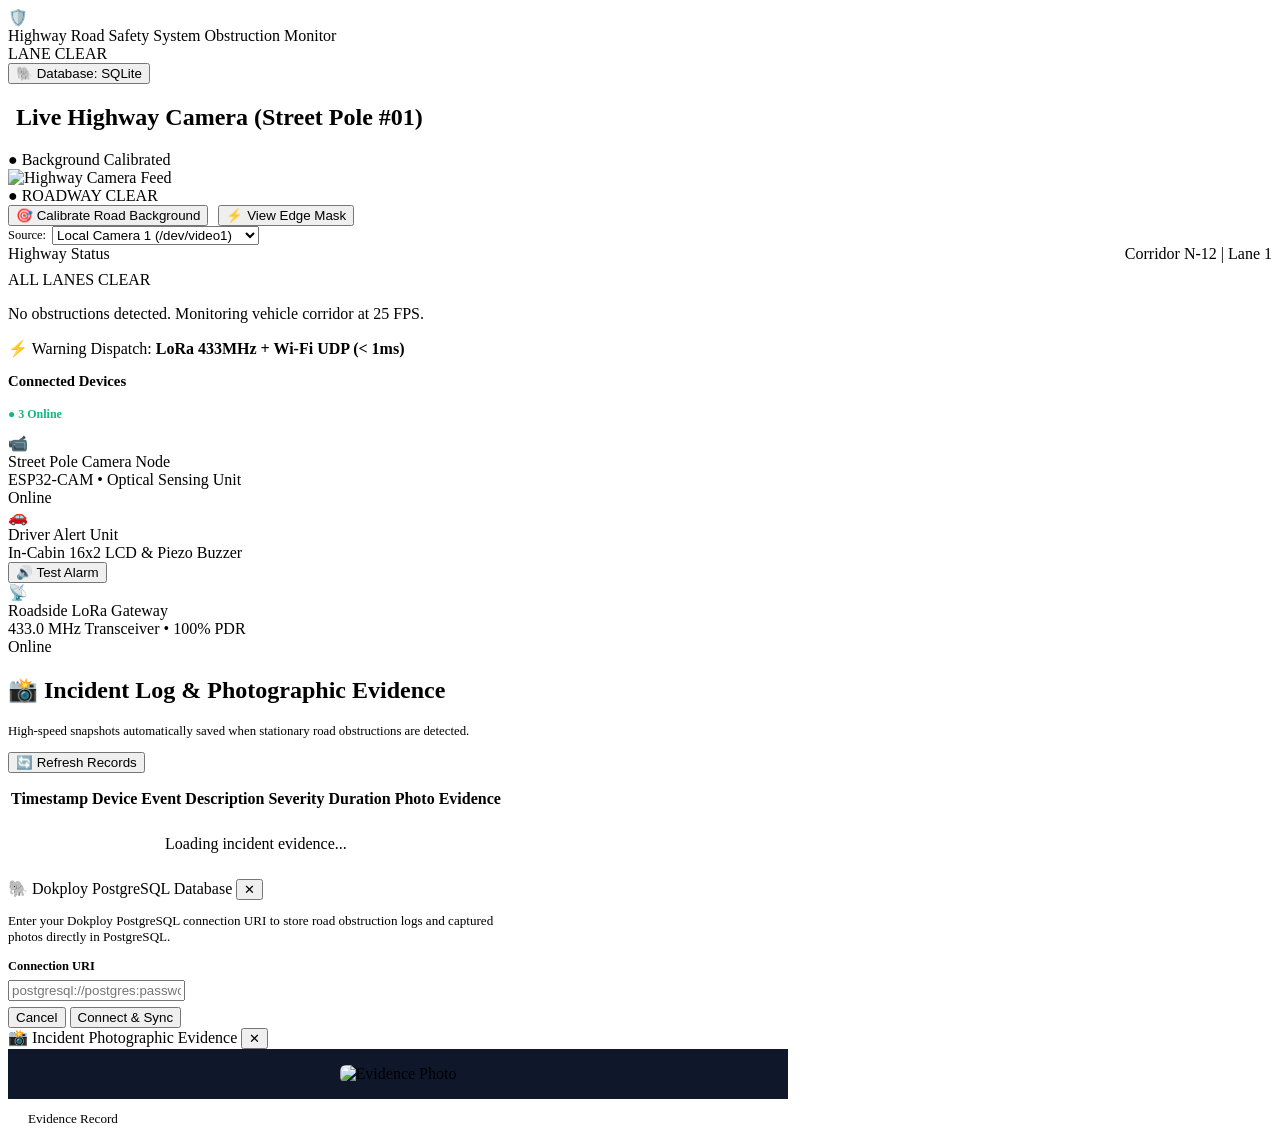
==== iot_management_app/frontend/index.html @ 97e79fa4 "Add smart IoT highway road obstruction system with minimalist white dashboard, ESP32-CAM streamer, a" ====
<!DOCTYPE html>
<html lang="en">
<head>
    <meta charset="UTF-8">
    <meta name="viewport" content="width=device-width, initial-scale=1.0">
    <title>Highway Road Safety System</title>
    <link rel="stylesheet" href="/css/style.css">
</head>
<body>

    <!-- ================= SIMPLE TOPBAR ================= -->
    <nav class="navbar">
        <div class="brand-section">
            <div class="brand-logo">🛡️</div>
            <div>
                <span class="brand-name">Highway Road Safety System</span>
                <span class="brand-badge">Obstruction Monitor</span>
            </div>
        </div>

        <div class="nav-actions">
            <!-- Road Status Pill -->
            <div id="systemStatusPill" class="status-pill status-pill-clear">
                <span class="pulse-dot-green"></span>
                <span id="systemStatusText">LANE CLEAR</span>
            </div>

            <!-- Dokploy DB Button -->
            <button id="dbStatusBtn" class="btn-subtle" onclick="openDbModal()">
                🐘 <span id="dbStatusLabel">Database: SQLite</span>
            </button>
        </div>
    </nav>

    <!-- ================= MAIN UNIFIED DASHBOARD ================= -->
    <main class="main-content">

        <!-- Top Grid: Live Camera + Road Status & Devices -->
        <div class="dashboard-grid">

            <!-- LEFT: Live Camera Stream & Simple Background Calibration -->
            <div class="card camera-card">
                <div class="card-header">
                    <div style="display: flex; align-items: center; gap: 8px;">
                        <span class="pulse-dot-green"></span>
                        <h2 class="card-title">Live Highway Camera (Street Pole #01)</h2>
                    </div>
                    <span id="calibBadge" class="calib-badge">● Background Calibrated</span>
                </div>

                <!-- Video Viewport -->
                <div class="video-frame-container">
                    <img id="liveVideoFeed" src="/api/camera/stream?view=live" alt="Highway Camera Feed">
                    
                    <!-- Subtle Alert Banner overlay on video -->
                    <div id="videoOverlayBanner" class="video-overlay-banner banner-clear">
                        ● ROADWAY CLEAR
                    </div>
                </div>

                <!-- Simple Camera Controls (Just 2 clean actions) -->
                <div class="camera-actions-bar">
                    <div style="display: flex; align-items: center; gap: 10px;">
                        <!-- One-Click Road Calibration -->
                        <button class="btn-primary" onclick="calibrateRoadBackground()" title="Locks the current road view as the clean baseline">
                            🎯 Calibrate Road Background
                        </button>

                        <button class="btn-subtle" onclick="toggleEdgeMask()" id="maskToggleBtn">
                            ⚡ View Edge Mask
                        </button>
                    </div>

                    <!-- Simple Camera Source Dropdown -->
                    <div style="display: flex; align-items: center; gap: 6px;">
                        <span style="font-size: 0.78rem; color: var(--text-muted);">Source:</span>
                        <select id="cameraSourceSelect" class="clean-select" onchange="changeCameraSource(this.value)">
                            <option value="1">Local Camera 1 (/dev/video1)</option>
                            <option value="http://10.19.102.50:81/stream">ESP32-CAM (Hotspot Stream)</option>
                            <option value="demo">Simulated Highway Pole CCTV</option>
                        </select>
                    </div>
                </div>
            </div>

            <!-- RIGHT: Alert Status & Connected Hardware -->
            <div class="side-col">
                
                <!-- Alert Overview Card -->
                <div class="card alert-summary-card" id="hazardCard">
                    <div style="display: flex; justify-content: space-between; align-items: center; margin-bottom: 8px;">
                        <span class="sec-label">Highway Status</span>
                        <span class="sec-tag">Corridor N-12 | Lane 1</span>
                    </div>
                    <div class="hazard-state-title" id="hazardTitle">ALL LANES CLEAR</div>
                    <p class="hazard-state-desc" id="hazardDesc">No obstructions detected. Monitoring vehicle corridor at 25 FPS.</p>
                    
                    <div class="dispatch-pill">
                        ⚡ Warning Dispatch: <strong>LoRa 433MHz + Wi-Fi UDP (< 1ms)</strong>
                    </div>
                </div>

                <!-- Connected Hardware Cards (Simple & Clear) -->
                <div class="card devices-summary-card">
                    <div class="card-header" style="margin-bottom: 12px; padding: 0;">
                        <h3 class="card-title" style="font-size: 0.92rem;">Connected Devices</h3>
                        <span style="font-size: 0.75rem; color: #10b981; font-weight: 600;">● 3 Online</span>
                    </div>

                    <div class="device-row">
                        <div class="dev-icon">📹</div>
                        <div class="dev-info">
                            <div class="dev-name">Street Pole Camera Node</div>
                            <div class="dev-sub">ESP32-CAM • Optical Sensing Unit</div>
                        </div>
                        <span class="status-dot online">Online</span>
                    </div>

                    <div class="device-row">
                        <div class="dev-icon">🚗</div>
                        <div class="dev-info">
                            <div class="dev-name">Driver Alert Unit</div>
                            <div class="dev-sub">In-Cabin 16x2 LCD & Piezo Buzzer</div>
                        </div>
                        <button class="btn-test" onclick="testDriverAlarm()">🔊 Test Alarm</button>
                    </div>

                    <div class="device-row">
                        <div class="dev-icon">📡</div>
                        <div class="dev-info">
                            <div class="dev-name">Roadside LoRa Gateway</div>
                            <div class="dev-sub">433.0 MHz Transceiver • 100% PDR</div>
                        </div>
                        <span class="status-dot online">Online</span>
                    </div>
                </div>

            </div>

        </div>

        <!-- Bottom Section: Photographic Incident Evidence (Clean Table) -->
        <div class="card" style="margin-top: 20px;">
            <div class="card-header" style="border-bottom: 1px solid var(--border-color); padding-bottom: 14px;">
                <div>
                    <h2 class="card-title">📸 Incident Log & Photographic Evidence</h2>
                    <p style="font-size: 0.8rem; color: var(--text-muted); margin-top: 2px;">
                        High-speed snapshots automatically saved when stationary road obstructions are detected.
                    </p>
                </div>
                <button class="btn-subtle" onclick="fetchLogs()">🔄 Refresh Records</button>
            </div>

            <div class="table-wrapper">
                <table class="clean-table">
                    <thead>
                        <tr>
                            <th>Timestamp</th>
                            <th>Device</th>
                            <th>Event Description</th>
                            <th>Severity</th>
                            <th>Duration</th>
                            <th>Photo Evidence</th>
                        </tr>
                    </thead>
                    <tbody id="logsTbody">
                        <tr><td colspan="6" style="text-align: center; color: var(--text-muted); padding: 24px;">Loading incident evidence...</td></tr>
                    </tbody>
                </table>
            </div>
        </div>

    </main>

    <!-- ================= DOKPLOY POSTGRESQL MODAL ================= -->
    <div id="dbModal" class="modal-backdrop">
        <div class="modal-card" style="max-width: 520px;">
            <div class="modal-header">
                <span class="modal-title">🐘 Dokploy PostgreSQL Database</span>
                <button class="btn-close" onclick="closeDbModal()">✕</button>
            </div>
            <div class="modal-body">
                <p style="font-size: 0.82rem; color: var(--text-secondary); margin-bottom: 14px;">
                    Enter your Dokploy PostgreSQL connection URI to store road obstruction logs and captured photos directly in PostgreSQL.
                </p>
                <label style="font-size: 0.78rem; font-weight: 600; color: var(--text-secondary); display: block; margin-bottom: 6px;">
                    Connection URI
                </label>
                <input type="text" id="dbUriInput" class="clean-input" placeholder="postgresql://postgres:password@your-dokploy-host:5432/road_db">
                <span id="dbModalStatus" style="font-size: 0.78rem; margin-top: 6px; display: block;"></span>
            </div>
            <div class="modal-footer">
                <button class="btn-subtle" onclick="closeDbModal()">Cancel</button>
                <button class="btn-primary" onclick="connectDokployDatabase()">Connect & Sync</button>
            </div>
        </div>
    </div>

    <!-- ================= PHOTO LIGHTBOX MODAL ================= -->
    <div id="photoModal" class="modal-backdrop">
        <div class="modal-card" style="max-width: 780px;">
            <div class="modal-header">
                <span class="modal-title">📸 Incident Photographic Evidence</span>
                <button class="btn-close" onclick="closePhotoModal()">✕</button>
            </div>
            <div class="modal-body" style="text-align: center; background: #0f172a; padding: 16px;">
                <img id="photoModalImg" src="" alt="Evidence Photo" style="max-width: 100%; max-height: 480px; object-fit: contain; border-radius: 6px;">
            </div>
            <div style="padding: 12px 20px; font-size: 0.82rem; color: var(--text-secondary); font-family: var(--font-mono);" id="photoModalCaption">
                Evidence Record
            </div>
        </div>
    </div>

    <!-- Application Script -->
    <script src="/js/app.js"></script>
</body>
</html>
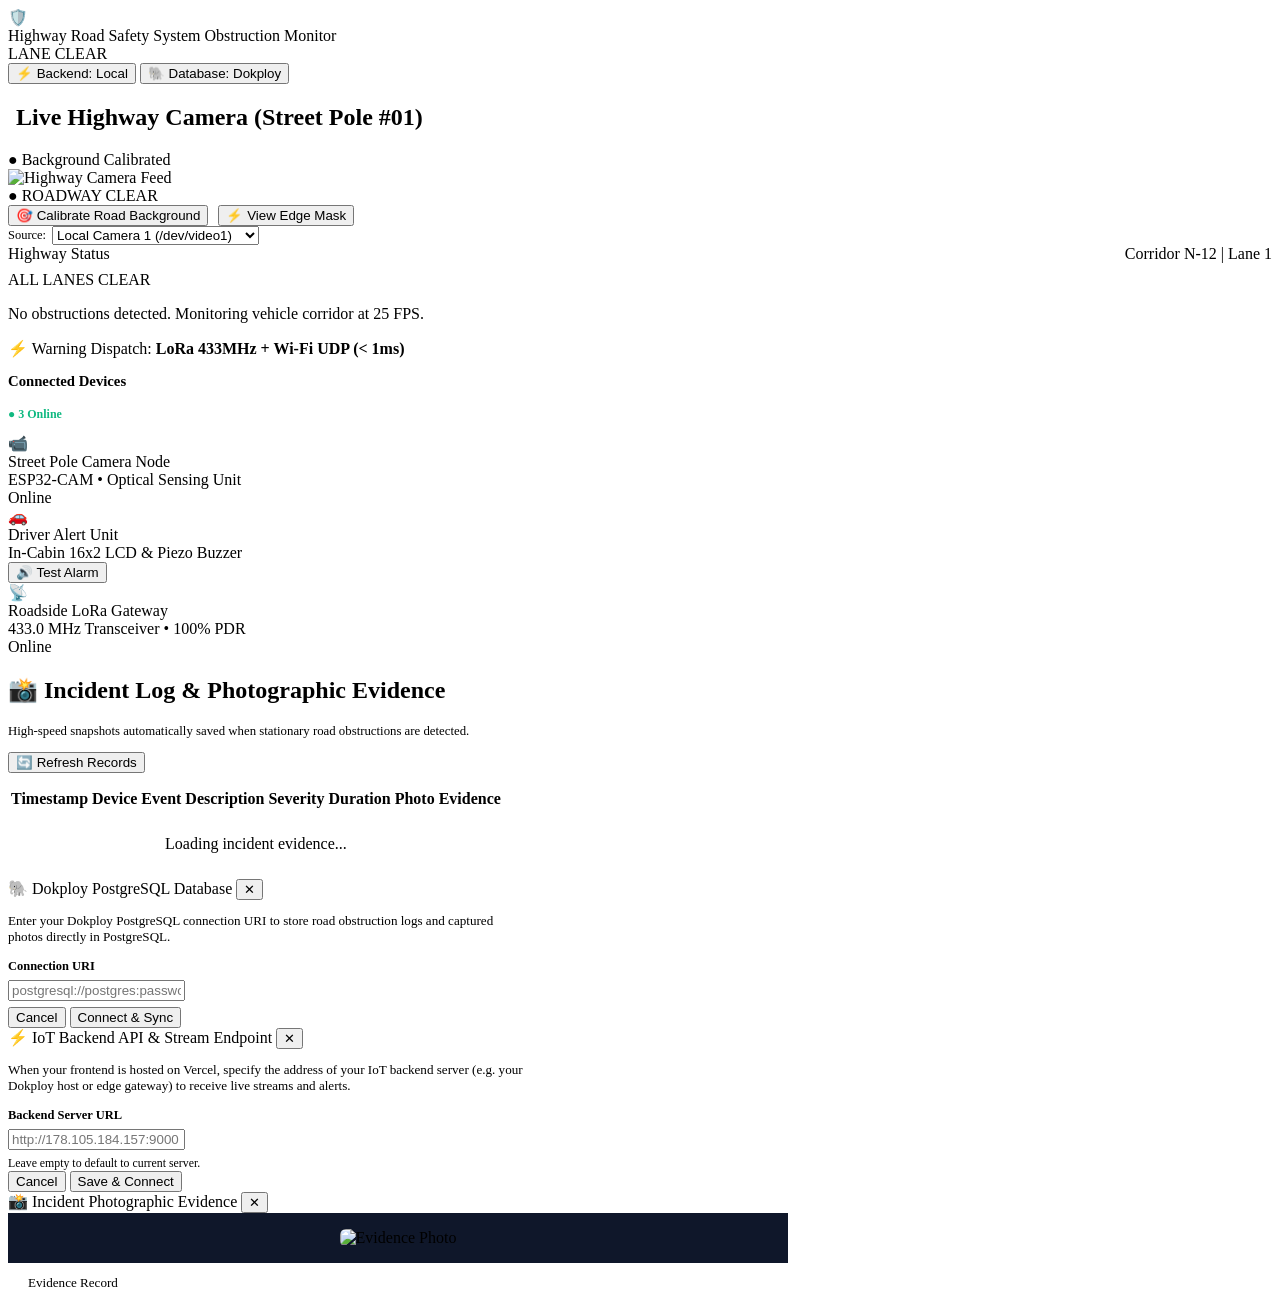
==== commit 372dfefe: "Enhance ESP32-CAM production firmware with watchdog, brownout protection, and add Vercel frontend de" ====
--- a/iot_management_app/frontend/index.html
+++ b/iot_management_app/frontend/index.html
@@ -25,9 +25,14 @@
                 <span id="systemStatusText">LANE CLEAR</span>
             </div>
 
+            <!-- Backend Host Button (for Vercel deployment) -->
+            <button id="backendBtn" class="btn-subtle" onclick="openBackendModal()" title="Configure IoT Backend API URL">
+                ⚡ <span id="backendLabel">Backend: Local</span>
+            </button>
+
             <!-- Dokploy DB Button -->
             <button id="dbStatusBtn" class="btn-subtle" onclick="openDbModal()">
-                🐘 <span id="dbStatusLabel">Database: SQLite</span>
+                🐘 <span id="dbStatusLabel">Database: Dokploy</span>
             </button>
         </div>
     </nav>
@@ -196,6 +201,32 @@
         </div>
     </div>
 
+    <!-- ================= BACKEND URL MODAL (FOR VERCEL HOSTING) ================= -->
+    <div id="backendModal" class="modal-backdrop">
+        <div class="modal-card" style="max-width: 520px;">
+            <div class="modal-header">
+                <span class="modal-title">⚡ IoT Backend API & Stream Endpoint</span>
+                <button class="btn-close" onclick="closeBackendModal()">✕</button>
+            </div>
+            <div class="modal-body">
+                <p style="font-size: 0.82rem; color: var(--text-secondary); margin-bottom: 14px;">
+                    When your frontend is hosted on Vercel, specify the address of your IoT backend server (e.g. your Dokploy host or edge gateway) to receive live streams and alerts.
+                </p>
+                <label style="font-size: 0.78rem; font-weight: 600; color: var(--text-secondary); display: block; margin-bottom: 6px;">
+                    Backend Server URL
+                </label>
+                <input type="text" id="backendUrlInput" class="clean-input" placeholder="http://178.105.184.157:9000 or http://localhost:9000">
+                <span style="font-size: 0.74rem; color: var(--text-muted); margin-top: 6px; display: block;">
+                    Leave empty to default to current server.
+                </span>
+            </div>
+            <div class="modal-footer">
+                <button class="btn-subtle" onclick="closeBackendModal()">Cancel</button>
+                <button class="btn-primary" onclick="saveBackendUrl()">Save & Connect</button>
+            </div>
+        </div>
+    </div>
+
     <!-- ================= PHOTO LIGHTBOX MODAL ================= -->
     <div id="photoModal" class="modal-backdrop">
         <div class="modal-card" style="max-width: 780px;">
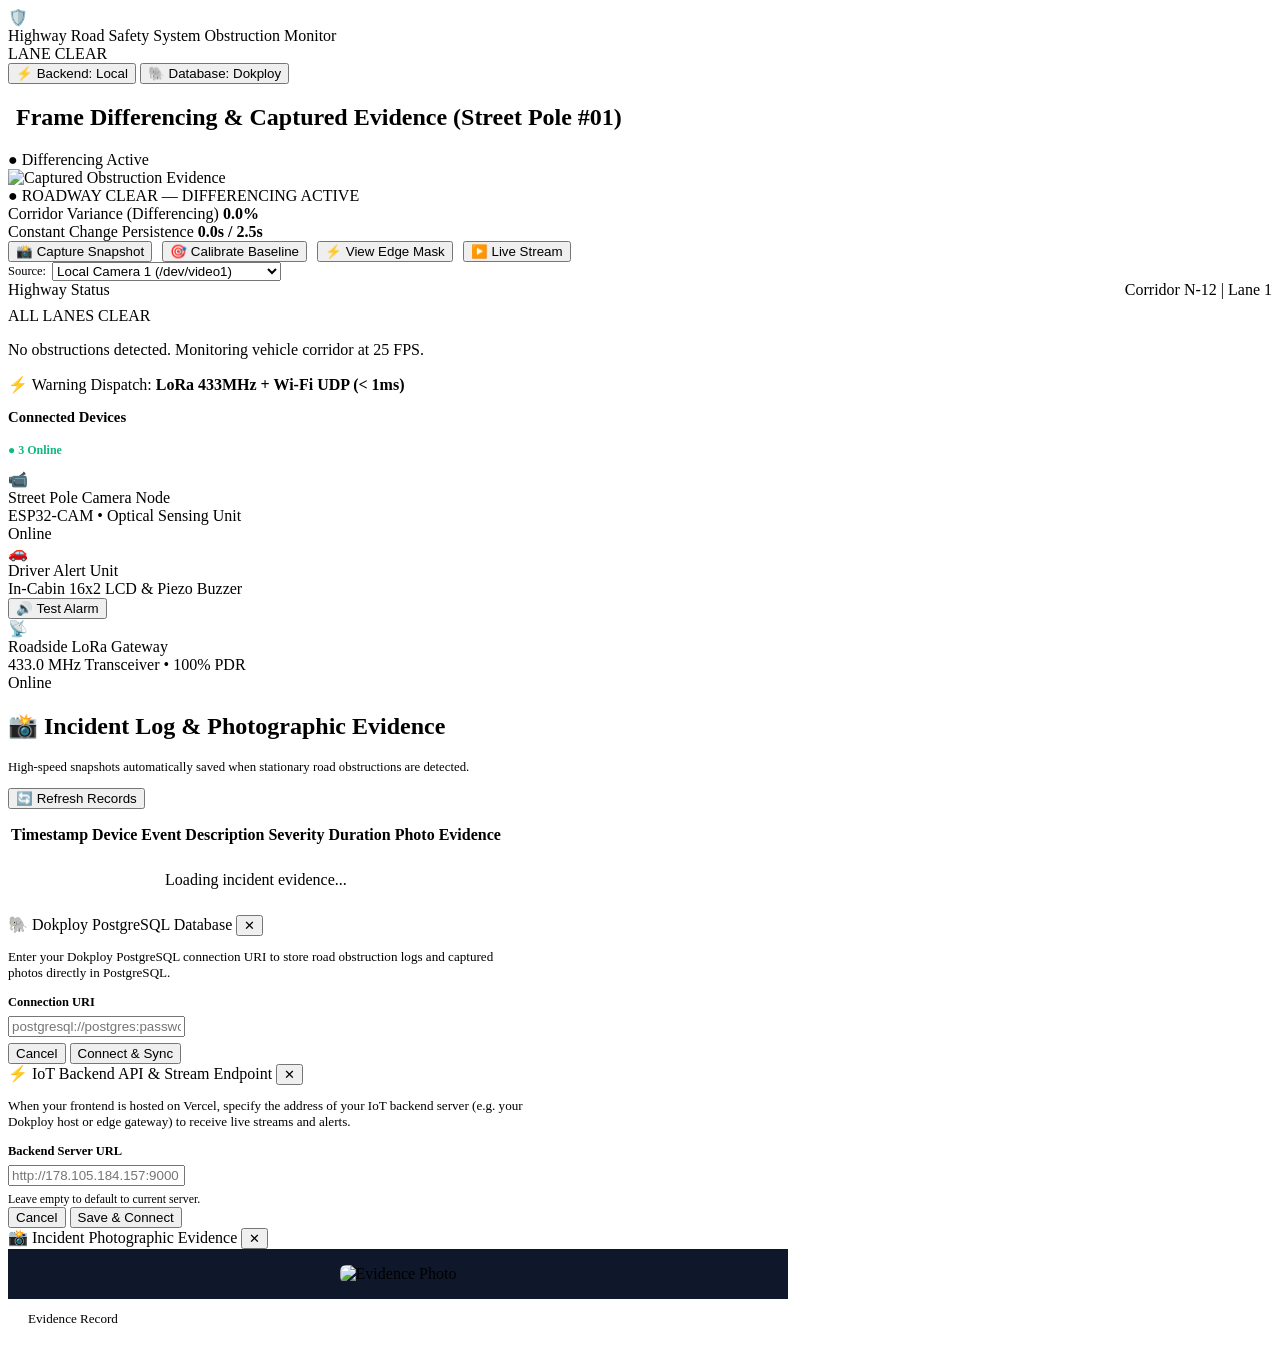
==== commit d867729e: "feat(differencing): replace live stream with event-driven frame differencing, constant change thresh" ====
--- a/iot_management_app/frontend/index.html
+++ b/iot_management_app/frontend/index.html
@@ -43,36 +43,68 @@
         <!-- Top Grid: Live Camera + Road Status & Devices -->
         <div class="dashboard-grid">
 
-            <!-- LEFT: Live Camera Stream & Simple Background Calibration -->
+            <!-- LEFT: Frame Differencing & Event-Driven Evidence (No constant stream needed) -->
             <div class="card camera-card">
                 <div class="card-header">
                     <div style="display: flex; align-items: center; gap: 8px;">
-                        <span class="pulse-dot-green"></span>
-                        <h2 class="card-title">Live Highway Camera (Street Pole #01)</h2>
-                    </div>
-                    <span id="calibBadge" class="calib-badge">● Background Calibrated</span>
-                </div>
-
-                <!-- Video Viewport -->
-                <div class="video-frame-container">
-                    <img id="liveVideoFeed" src="/api/camera/stream?view=live" alt="Highway Camera Feed">
+                        <span class="pulse-dot-green" id="differencingDot"></span>
+                        <h2 class="card-title">Frame Differencing & Captured Evidence (Street Pole #01)</h2>
+                    </div>
+                    <span id="calibBadge" class="calib-badge">● Differencing Active</span>
+                </div>
+
+                <!-- Event Snapshot Viewport -->
+                <div class="video-frame-container" id="photoFrameContainer">
+                    <img id="incidentPhotoDisplay" src="/api/camera/snapshot" alt="Captured Obstruction Evidence">
                     
-                    <!-- Subtle Alert Banner overlay on video -->
+                    <!-- Alert Banner overlay on evidence viewport -->
                     <div id="videoOverlayBanner" class="video-overlay-banner banner-clear">
-                        ● ROADWAY CLEAR
-                    </div>
-                </div>
-
-                <!-- Simple Camera Controls (Just 2 clean actions) -->
+                        ● ROADWAY CLEAR — DIFFERENCING ACTIVE
+                    </div>
+                </div>
+
+                <!-- Real-Time Differencing & Constant Change Progress Bars -->
+                <div class="diff-meter-container">
+                    <div class="diff-meter-item">
+                        <div class="diff-meter-header">
+                            <span>Corridor Variance (Differencing)</span>
+                            <span id="diffPctText" style="font-family: var(--font-mono); font-weight: 700;">0.0%</span>
+                        </div>
+                        <div class="diff-meter-bar">
+                            <div id="diffBarFill" class="diff-bar-fill" style="width: 0%;"></div>
+                        </div>
+                    </div>
+
+                    <div class="diff-meter-item">
+                        <div class="diff-meter-header">
+                            <span>Constant Change Persistence</span>
+                            <span id="constDurText" style="font-family: var(--font-mono); font-weight: 700;">0.0s / 2.5s</span>
+                        </div>
+                        <div class="diff-meter-bar">
+                            <div id="constBarFill" class="diff-bar-fill" style="width: 0%;"></div>
+                        </div>
+                    </div>
+                </div>
+
+                <!-- Simple Event Controls (On-Demand Snapshot, Baseline Calibration, Optional Stream) -->
                 <div class="camera-actions-bar">
-                    <div style="display: flex; align-items: center; gap: 10px;">
+                    <div style="display: flex; align-items: center; gap: 10px; flex-wrap: wrap;">
+                        <!-- Grab On-Demand Snapshot -->
+                        <button class="btn-primary" onclick="grabSnapshotNow()" title="Captures a single high-resolution image without continuous streaming">
+                            📸 Capture Snapshot
+                        </button>
+
                         <!-- One-Click Road Calibration -->
-                        <button class="btn-primary" onclick="calibrateRoadBackground()" title="Locks the current road view as the clean baseline">
-                            🎯 Calibrate Road Background
+                        <button class="btn-subtle" onclick="calibrateRoadBackground()" title="Locks the current road view as the clean baseline">
+                            🎯 Calibrate Baseline
                         </button>
 
                         <button class="btn-subtle" onclick="toggleEdgeMask()" id="maskToggleBtn">
                             ⚡ View Edge Mask
+                        </button>
+
+                        <button class="btn-subtle" onclick="toggleLiveStream()" id="streamToggleBtn" title="Optional live stream for inspection">
+                            ▶️ Live Stream
                         </button>
                     </div>
 
@@ -81,7 +113,7 @@
                         <span style="font-size: 0.78rem; color: var(--text-muted);">Source:</span>
                         <select id="cameraSourceSelect" class="clean-select" onchange="changeCameraSource(this.value)">
                             <option value="1">Local Camera 1 (/dev/video1)</option>
-                            <option value="http://10.19.102.50:81/stream">ESP32-CAM (Hotspot Stream)</option>
+                            <option value="http://10.19.102.50:81/capture">ESP32-CAM (/capture on demand)</option>
                             <option value="demo">Simulated Highway Pole CCTV</option>
                         </select>
                     </div>
